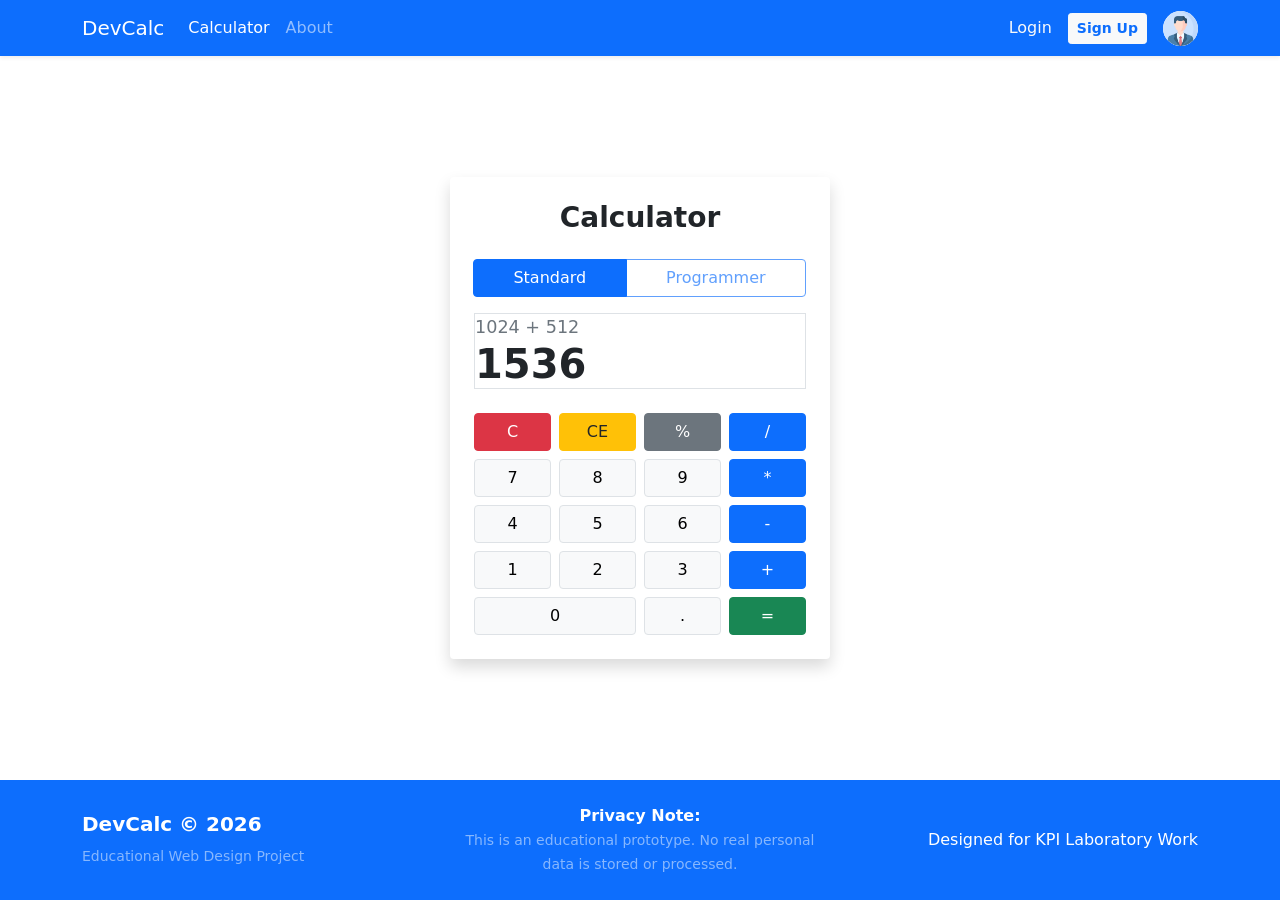
==== index.html @ 1010f1a0 "LAB1" ====
<!DOCTYPE html>
<html lang="en">

<head>
    <meta charset="utf-8" />
    <meta name="viewport" content="width=device-width, initial-scale=1.0" />
    <title>Calculator - DevCalc</title>
    <link rel="stylesheet" href="lib/bootstrap/dist/css/bootstrap.min.css" />
    <link rel="stylesheet" href="css/style.css" />
    <link rel="icon" type="image/x-icon" href="images/favicon.png" />
</head>

<body class="d-flex flex-column min-vh-100">
    <header>
        <nav class="navbar navbar-expand-lg navbar-dark bg-primary shadow-sm">
            <div class="container">
                <a class="navbar-brand" href="index.html">DevCalc</a>
                <button class="navbar-toggler" type="button" data-bs-toggle="collapse" data-bs-target="#navbarContent">
                    <span class="navbar-toggler-icon"></span>
                </button>
                <div class="collapse navbar-collapse" id="navbarContent">
                    <ul class="navbar-nav me-auto mb-2 mb-lg-0">
                        <li class="nav-item"><a class="nav-link active" href="index.html">Calculator</a></li>
                        <li class="nav-item"><a class="nav-link" href="about.html">About</a></li>
                    </ul>
                    <div class="d-flex align-items-center gap-3">
                        <a href="login.html" class="text-light text-decoration-none">Login</a>
                        <a href="register.html" class="btn btn-light btn-sm fw-bold text-primary">Sign Up</a>
                        <a href="profile.html">
                            <img src="images/avatar.png" alt="Profile" class="rounded-circle"
                                style="width: 35px; height: 35px; object-fit: cover; background-color: white;">
                        </a>
                    </div>
                </div>
            </div>
        </nav>
    </header>

    <main class="flex-grow-1 d-flex align-items-center py-5">
        <div class="container d-flex justify-content-center">
            <div class="card shadow border-0 rounded-4 w-100" style="max-width: 380px;">
                <div class="card-body p-4">
                    <h3 class="mb-4 fw-bold text-center">Calculator</h3>

                    <div class="d-flex justify-content-center mb-3">
                        <div class="btn-group w-100" role="group">
                            <input type="radio" class="btn-check" name="calcMode" id="stdMode" checked>
                            <label class="btn btn-outline-primary" for="stdMode">Standard</label>

                            <input type="radio" class="btn-check" name="calcMode" id="progMode" disabled>
                            <label class="btn btn-outline-primary" for="progMode">Programmer</label>
                        </div>
                    </div>

                    <div class="calc-display border mb-4">
                        <div class="text-muted" style="font-size: 1.1rem; min-height: 24px;">1024 + 512</div>
                        <div class="fw-bold text-dark" style="font-size: 2.5rem; line-height: 1.2;">1536</div>
                    </div>

                    <div class="row g-2">
                        <div class="col-3"><button class="btn btn-danger w-100 calc-btn">C</button></div>
                        <div class="col-3"><button class="btn btn-warning text-dark w-100 calc-btn">CE</button></div>
                        <div class="col-3"><button class="btn btn-secondary w-100 calc-btn">%</button></div>
                        <div class="col-3"><button class="btn btn-primary w-100 calc-btn">/</button></div>

                        <div class="col-3"><button class="btn btn-light border w-100 calc-btn">7</button></div>
                        <div class="col-3"><button class="btn btn-light border w-100 calc-btn">8</button></div>
                        <div class="col-3"><button class="btn btn-light border w-100 calc-btn">9</button></div>
                        <div class="col-3"><button class="btn btn-primary w-100 calc-btn">*</button></div>

                        <div class="col-3"><button class="btn btn-light border w-100 calc-btn">4</button></div>
                        <div class="col-3"><button class="btn btn-light border w-100 calc-btn">5</button></div>
                        <div class="col-3"><button class="btn btn-light border w-100 calc-btn">6</button></div>
                        <div class="col-3"><button class="btn btn-primary w-100 calc-btn">-</button></div>

                        <div class="col-3"><button class="btn btn-light border w-100 calc-btn">1</button></div>
                        <div class="col-3"><button class="btn btn-light border w-100 calc-btn">2</button></div>
                        <div class="col-3"><button class="btn btn-light border w-100 calc-btn">3</button></div>
                        <div class="col-3"><button class="btn btn-primary w-100 calc-btn">+</button></div>

                        <div class="col-6"><button class="btn btn-light border w-100 calc-btn">0</button></div>
                        <div class="col-3"><button class="btn btn-light border w-100 calc-btn">.</button></div>
                        <div class="col-3"><button class="btn btn-success w-100 calc-btn">=</button></div>
                    </div>
                </div>
            </div>
        </div>
    </main>

    <footer class="bg-primary py-4 mt-auto text-white-50">
        <div class="container text-center text-md-start">
            <div class="row align-items-center">
                <div class="col-md-4 mb-3 mb-md-0">
                    <h5 class="text-white fw-bold">DevCalc &copy; 2026</h5>
                    <small>Educational Web Design Project</small>
                </div>
                <div class="col-md-4 mb-3 mb-md-0 text-center">
                    <strong class="text-white">Privacy Note:</strong><br>
                    <small>This is an educational prototype. No real personal data is stored or processed.</small>
                </div>
                <div class="col-md-4 text-md-end">
                    <p class="mb-0 text-white">Designed for KPI Laboratory Work</p>
                </div>
            </div>
        </div>
    </footer>

    <script src="lib/bootstrap/dist/js/bootstrap.bundle.min.js"></script>
</body>

</html>
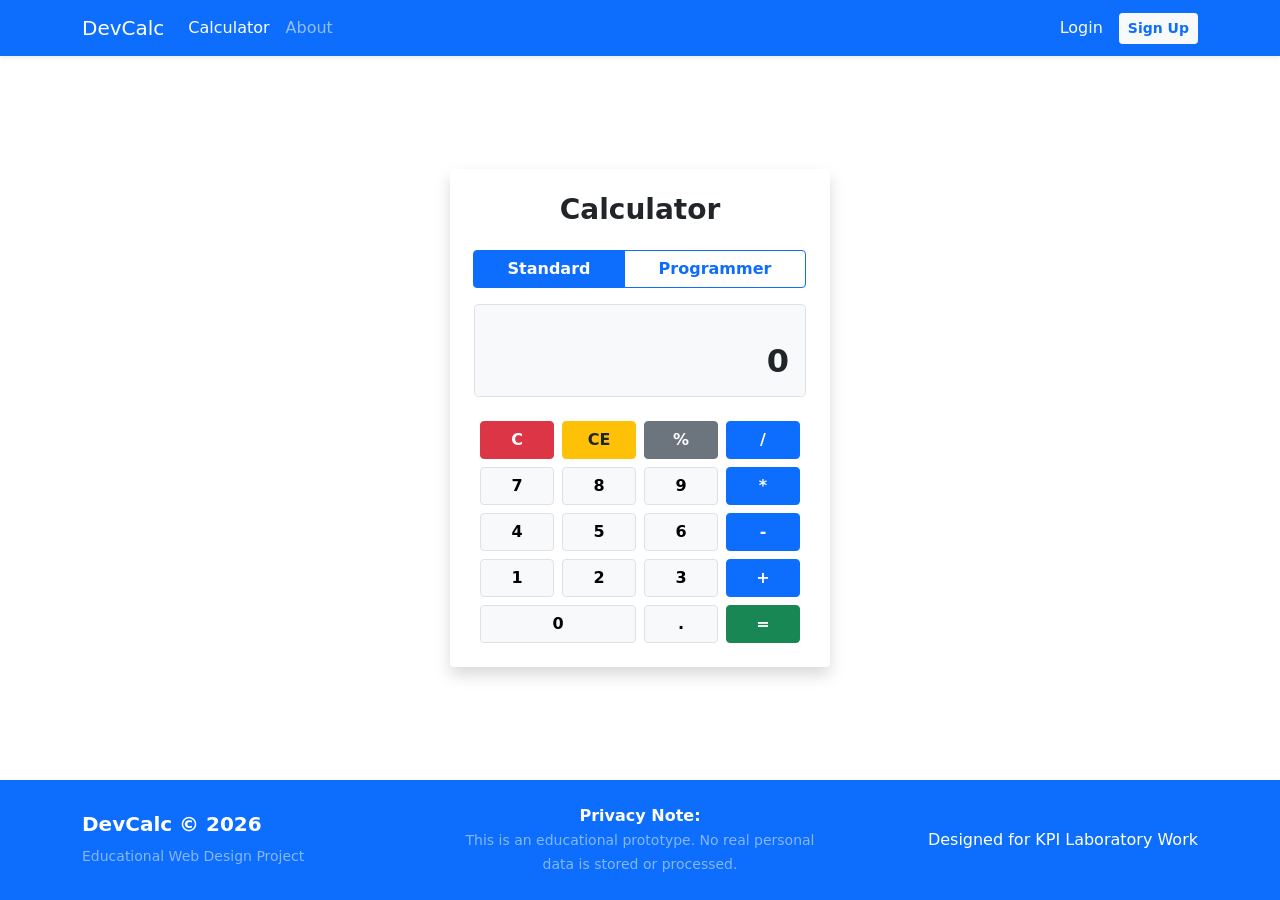
==== commit 76456f78: "lab2 lab2" ====
--- a/index.html
+++ b/index.html
@@ -38,52 +38,109 @@
 
     <main class="flex-grow-1 d-flex align-items-center py-5">
         <div class="container d-flex justify-content-center">
-            <div class="card shadow border-0 rounded-4 w-100" style="max-width: 380px;">
+
+            <div id="calculator" class="card shadow border-0 rounded-4 w-100 overflow-hidden"
+                style="max-width: 380px; transition: max-width 0.4s ease-in-out;">
                 <div class="card-body p-4">
                     <h3 class="mb-4 fw-bold text-center">Calculator</h3>
 
                     <div class="d-flex justify-content-center mb-3">
                         <div class="btn-group w-100" role="group">
-                            <input type="radio" class="btn-check" name="calcMode" id="stdMode" checked>
-                            <label class="btn btn-outline-primary" for="stdMode">Standard</label>
+                            <input type="radio" class="btn-check" name="calcMode" id="standard" checked>
+                            <label class="btn btn-outline-primary fw-bold" for="standard">Standard</label>
 
-                            <input type="radio" class="btn-check" name="calcMode" id="progMode" disabled>
-                            <label class="btn btn-outline-primary" for="progMode">Programmer</label>
+                            <input type="radio" class="btn-check" name="calcMode" id="programmer">
+                            <label class="btn btn-outline-primary fw-bold" for="programmer">Programmer</label>
                         </div>
                     </div>
 
-                    <div class="calc-display border mb-4">
-                        <div class="text-muted" style="font-size: 1.1rem; min-height: 24px;">1024 + 512</div>
-                        <div class="fw-bold text-dark" style="font-size: 2.5rem; line-height: 1.2;">1536</div>
+                    <div class="calc-display border bg-light p-3 rounded-3 mb-4">
+                        <div id="prog-bases"
+                            class="d-none d-flex flex-column text-start small mb-2 font-monospace text-primary fw-bold"
+                            style="gap: 2px;">
+                            <div>HEX <span class="text-dark ms-2">0</span></div>
+                            <div>DEC <span class="text-dark ms-2">0</span></div>
+                            <div>OCT <span class="text-dark ms-2">0</span></div>
+                            <div>BIN <span class="text-dark ms-2">0</span></div>
+                        </div>
+
+                        <div class="text-muted text-end small" style="min-height: 20px;"></div>
+                        <div class="fw-bold text-dark text-end h2 mb-0" style="word-break: break-all;">0</div>
                     </div>
 
-                    <div class="row g-2">
-                        <div class="col-3"><button class="btn btn-danger w-100 calc-btn">C</button></div>
-                        <div class="col-3"><button class="btn btn-warning text-dark w-100 calc-btn">CE</button></div>
-                        <div class="col-3"><button class="btn btn-secondary w-100 calc-btn">%</button></div>
-                        <div class="col-3"><button class="btn btn-primary w-100 calc-btn">/</button></div>
+                    <div class="d-flex flex-wrap flex-md-nowrap gap-3 justify-content-center align-items-start">
 
-                        <div class="col-3"><button class="btn btn-light border w-100 calc-btn">7</button></div>
-                        <div class="col-3"><button class="btn btn-light border w-100 calc-btn">8</button></div>
-                        <div class="col-3"><button class="btn btn-light border w-100 calc-btn">9</button></div>
-                        <div class="col-3"><button class="btn btn-primary w-100 calc-btn">*</button></div>
+                        <div id="prog-panel-left" class="d-none d-grid flex-shrink-0 order-2 order-md-1"
+                            style="grid-template-columns: repeat(2, 1fr); gap: 8px; width: 120px;">
+                            <button class="btn btn-light border w-100 calc-btn fw-bold">A</button>
+                            <button class="btn btn-light border w-100 calc-btn fw-bold">B</button>
+                            <button class="btn btn-light border w-100 calc-btn fw-bold">C</button>
+                            <button class="btn btn-light border w-100 calc-btn fw-bold">D</button>
+                            <button class="btn btn-light border w-100 calc-btn fw-bold">E</button>
+                            <button class="btn btn-light border w-100 calc-btn fw-bold">F</button>
+                        </div>
 
-                        <div class="col-3"><button class="btn btn-light border w-100 calc-btn">4</button></div>
-                        <div class="col-3"><button class="btn btn-light border w-100 calc-btn">5</button></div>
-                        <div class="col-3"><button class="btn btn-light border w-100 calc-btn">6</button></div>
-                        <div class="col-3"><button class="btn btn-primary w-100 calc-btn">-</button></div>
+                        <div class="flex-grow-1 order-1 order-md-2" style="min-width: 250px; max-width: 320px;">
+                            <div class="row g-2">
+                                <div class="col-3"><button class="btn btn-danger w-100 calc-btn fw-bold">C</button>
+                                </div>
+                                <div class="col-3"><button
+                                        class="btn btn-warning text-dark w-100 calc-btn fw-bold">CE</button></div>
+                                <div class="col-3"><button class="btn btn-secondary w-100 calc-btn fw-bold">%</button>
+                                </div>
+                                <div class="col-3"><button class="btn btn-primary w-100 calc-btn fw-bold">/</button>
+                                </div>
 
-                        <div class="col-3"><button class="btn btn-light border w-100 calc-btn">1</button></div>
-                        <div class="col-3"><button class="btn btn-light border w-100 calc-btn">2</button></div>
-                        <div class="col-3"><button class="btn btn-light border w-100 calc-btn">3</button></div>
-                        <div class="col-3"><button class="btn btn-primary w-100 calc-btn">+</button></div>
+                                <div class="col-3"><button
+                                        class="btn btn-light border w-100 calc-btn fw-bold">7</button></div>
+                                <div class="col-3"><button
+                                        class="btn btn-light border w-100 calc-btn fw-bold">8</button></div>
+                                <div class="col-3"><button
+                                        class="btn btn-light border w-100 calc-btn fw-bold">9</button></div>
+                                <div class="col-3"><button class="btn btn-primary w-100 calc-btn fw-bold">*</button>
+                                </div>
 
-                        <div class="col-6"><button class="btn btn-light border w-100 calc-btn">0</button></div>
-                        <div class="col-3"><button class="btn btn-light border w-100 calc-btn">.</button></div>
-                        <div class="col-3"><button class="btn btn-success w-100 calc-btn">=</button></div>
+                                <div class="col-3"><button
+                                        class="btn btn-light border w-100 calc-btn fw-bold">4</button></div>
+                                <div class="col-3"><button
+                                        class="btn btn-light border w-100 calc-btn fw-bold">5</button></div>
+                                <div class="col-3"><button
+                                        class="btn btn-light border w-100 calc-btn fw-bold">6</button></div>
+                                <div class="col-3"><button class="btn btn-primary w-100 calc-btn fw-bold">-</button>
+                                </div>
+
+                                <div class="col-3"><button
+                                        class="btn btn-light border w-100 calc-btn fw-bold">1</button></div>
+                                <div class="col-3"><button
+                                        class="btn btn-light border w-100 calc-btn fw-bold">2</button></div>
+                                <div class="col-3"><button
+                                        class="btn btn-light border w-100 calc-btn fw-bold">3</button></div>
+                                <div class="col-3"><button class="btn btn-primary w-100 calc-btn fw-bold">+</button>
+                                </div>
+
+                                <div class="col-6"><button
+                                        class="btn btn-light border w-100 calc-btn fw-bold">0</button></div>
+                                <div class="col-3"><button
+                                        class="btn btn-light border w-100 calc-btn fw-bold">.</button></div>
+                                <div class="col-3"><button class="btn btn-success w-100 calc-btn fw-bold">=</button>
+                                </div>
+                            </div>
+                        </div>
+
+                        <div id="prog-panel-right" class="d-none d-grid flex-shrink-0 order-3 order-md-3"
+                            style="grid-template-columns: repeat(2, 1fr); gap: 8px; width: 120px;">
+                            <button class="btn btn-outline-primary w-100 calc-btn fw-bold">AND</button>
+                            <button class="btn btn-outline-primary w-100 calc-btn fw-bold">OR</button>
+                            <button class="btn btn-outline-primary w-100 calc-btn fw-bold">XOR</button>
+                            <button class="btn btn-outline-primary w-100 calc-btn fw-bold">NOT</button>
+                            <button class="btn btn-outline-primary w-100 calc-btn fw-bold">&lt;&lt;</button>
+                            <button class="btn btn-outline-primary w-100 calc-btn fw-bold">&gt;&gt;</button>
+                        </div>
+
                     </div>
                 </div>
             </div>
+
         </div>
     </main>
 
@@ -106,6 +163,8 @@
     </footer>
 
     <script src="lib/bootstrap/dist/js/bootstrap.bundle.min.js"></script>
+    <script type="module" src="js/calculator.js"></script>
+    <script type="module" src="js/navbar.js"></script>
 </body>
 
 </html>
